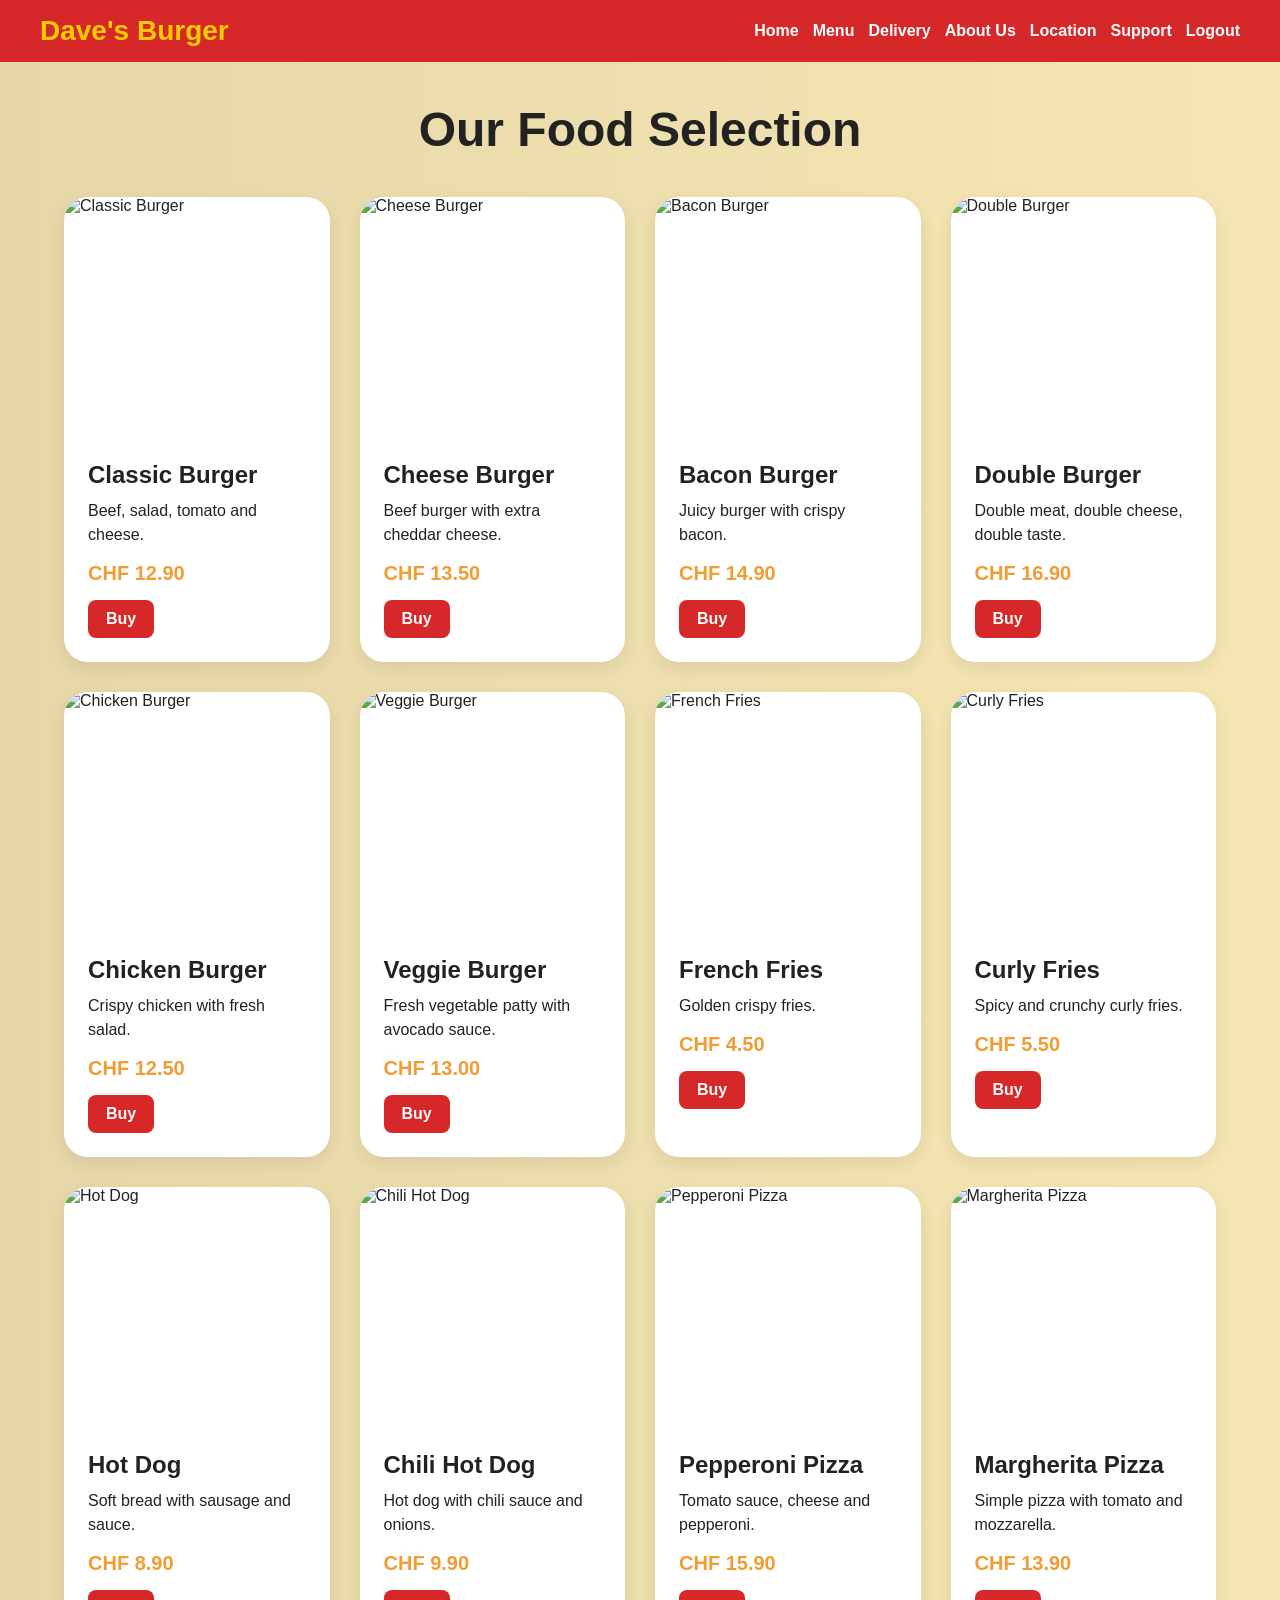
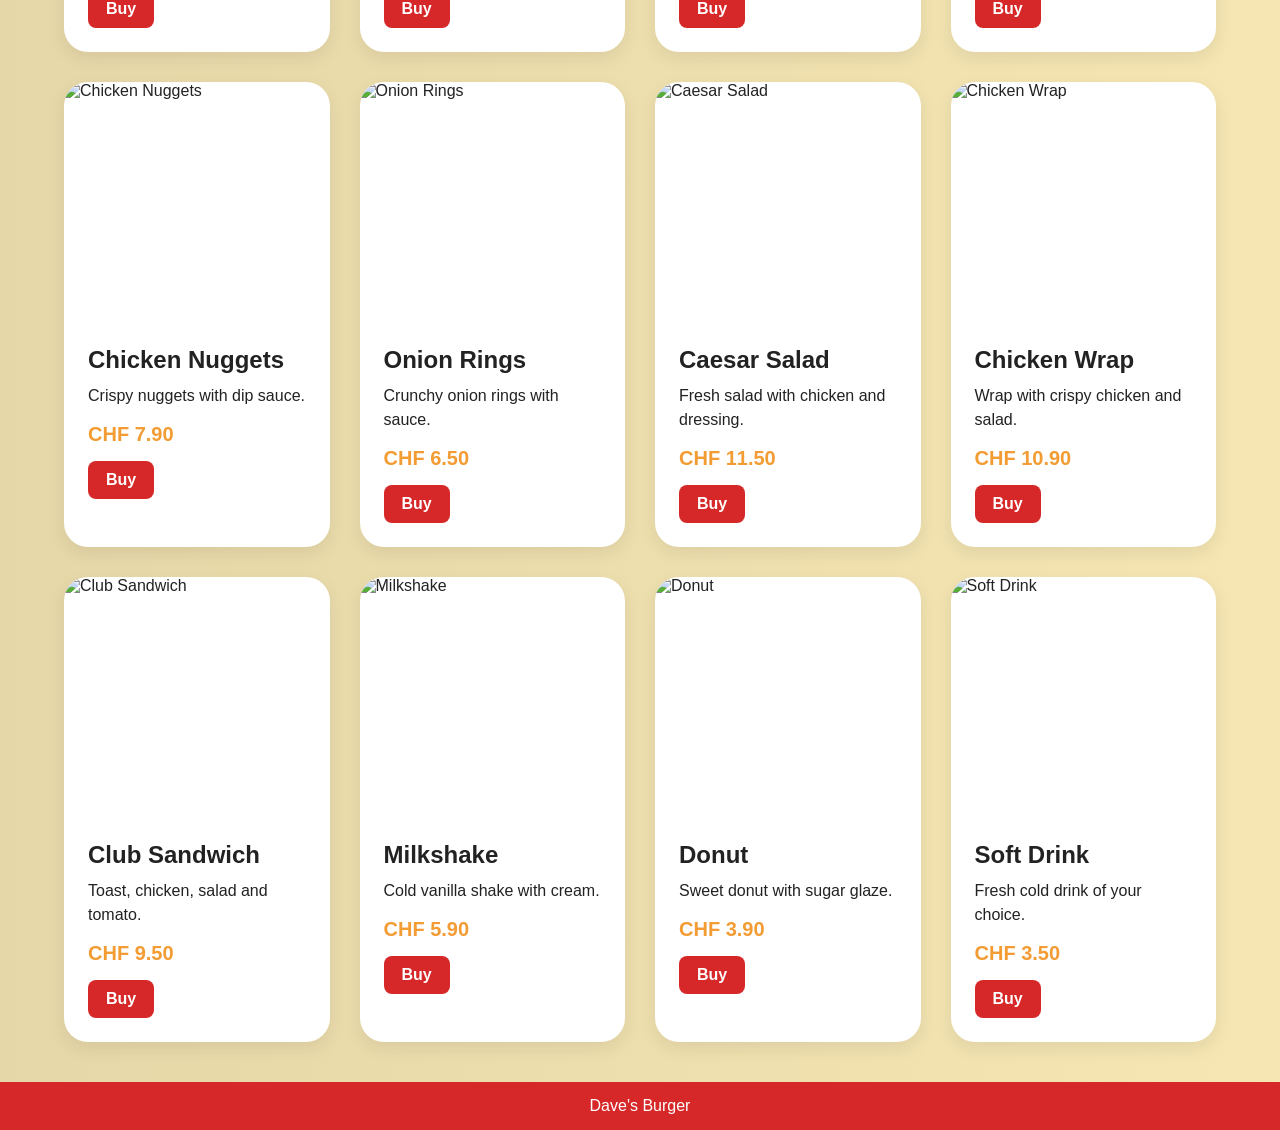
==== menu.html @ 4e35346c "Auftrag3 Update Updated and added Logo Updated the CSS files" ====
<!DOCTYPE html>
<html lang="en">
<head>
  <meta charset="UTF-8" />
  <meta name="viewport" content="width=device-width, initial-scale=1.0" />
  <title>Dave's Burger - Menu</title>
  <link rel="stylesheet" href="style.css" />
</head>
<body>

  <header>
    <div class="navbar">
      <div class="logo"><a href="index.html">Dave's Burger</a></div>
      <nav class="nav-links">
        <a href="index.html">Home</a>
        <a href="menu.html">Menu</a>
        <a href="delivery.html">Delivery</a>
        <a href="about.html">About Us</a>
        <a href="location.html">Location</a>
        <a href="support.html">Support</a>
        <a href="login.html">Logout</a>
      </nav>
    </div>
  </header>

  <section class="menu-section">
    <h1>Our Food Selection</h1>

    <div class="menu-grid">

      <div class="food-card">
        <img src="https://images.unsplash.com/photo-1568901346375-23c9450c58cd?auto=format&fit=crop&w=900&q=80" alt="Classic Burger">
        <div class="food-info">
          <h2>Classic Burger</h2>
          <p>Beef, salad, tomato and cheese.</p>
          <span>CHF 12.90</span>
          <a href="delivery.html" class="buy-btn">Buy</a>
        </div>
      </div>

      <div class="food-card">
        <img src="https://images.unsplash.com/photo-1550317138-10000687a72b?auto=format&fit=crop&w=900&q=80" alt="Cheese Burger">
        <div class="food-info">
          <h2>Cheese Burger</h2>
          <p>Beef burger with extra cheddar cheese.</p>
          <span>CHF 13.50</span>
          <a href="delivery.html" class="buy-btn">Buy</a>
        </div>
      </div>

      <div class="food-card">
        <img src="https://images.unsplash.com/photo-1553979459-d2229ba7433b?auto=format&fit=crop&w=900&q=80" alt="Bacon Burger">
        <div class="food-info">
          <h2>Bacon Burger</h2>
          <p>Juicy burger with crispy bacon.</p>
          <span>CHF 14.90</span>
          <a href="delivery.html" class="buy-btn">Buy</a>
        </div>
      </div>

      <div class="food-card">
        <img src="https://images.unsplash.com/photo-1572802419224-296b0aeee0d9?auto=format&fit=crop&w=900&q=80" alt="Double Burger">
        <div class="food-info">
          <h2>Double Burger</h2>
          <p>Double meat, double cheese, double taste.</p>
          <span>CHF 16.90</span>
          <a href="delivery.html" class="buy-btn">Buy</a>
        </div>
      </div>

      <div class="food-card">
        <img src="https://images.unsplash.com/photo-1606755962773-d324e0a13086?auto=format&fit=crop&w=900&q=80" alt="Chicken Burger">
        <div class="food-info">
          <h2>Chicken Burger</h2>
          <p>Crispy chicken with fresh salad.</p>
          <span>CHF 12.50</span>
          <a href="delivery.html" class="buy-btn">Buy</a>
        </div>
      </div>

      <div class="food-card">
        <img src="https://images.unsplash.com/photo-1520072959219-c595dc870360?auto=format&fit=crop&w=900&q=80" alt="Veggie Burger">
        <div class="food-info">
          <h2>Veggie Burger</h2>
          <p>Fresh vegetable patty with avocado sauce.</p>
          <span>CHF 13.00</span>
          <a href="delivery.html" class="buy-btn">Buy</a>
        </div>
      </div>

      <div class="food-card">
        <img src="https://images.unsplash.com/photo-1576107232684-1279f390859f?auto=format&fit=crop&w=900&q=80" alt="French Fries">
        <div class="food-info">
          <h2>French Fries</h2>
          <p>Golden crispy fries.</p>
          <span>CHF 4.50</span>
          <a href="delivery.html" class="buy-btn">Buy</a>
        </div>
      </div>

      <div class="food-card">
        <img src="https://images.unsplash.com/photo-1639744211482-24a2fd527c6d?auto=format&fit=crop&w=900&q=80" alt="Curly Fries">
        <div class="food-info">
          <h2>Curly Fries</h2>
          <p>Spicy and crunchy curly fries.</p>
          <span>CHF 5.50</span>
          <a href="delivery.html" class="buy-btn">Buy</a>
        </div>
      </div>

      <div class="food-card">
        <img src="https://images.unsplash.com/photo-1612392062798-726b1e9d98c7?auto=format&fit=crop&w=900&q=80" alt="Hot Dog">
        <div class="food-info">
          <h2>Hot Dog</h2>
          <p>Soft bread with sausage and sauce.</p>
          <span>CHF 8.90</span>
          <a href="delivery.html" class="buy-btn">Buy</a>
        </div>
      </div>

      <div class="food-card">
        <img src=".........................................................................................." alt="Chili Hot Dog">
        <div class="food-info">
          <h2>Chili Hot Dog</h2>
          <p>Hot dog with chili sauce and onions.</p>
          <span>CHF 9.90</span>
          <a href="delivery.html" class="buy-btn">Buy</a>
        </div>
      </div>

      <div class="food-card">
        <img src="https://images.unsplash.com/photo-1513104890138-7c749659a591?auto=format&fit=crop&w=900&q=80" alt="Pepperoni Pizza">
        <div class="food-info">
          <h2>Pepperoni Pizza</h2>
          <p>Tomato sauce, cheese and pepperoni.</p>
          <span>CHF 15.90</span>
          <a href="delivery.html" class="buy-btn">Buy</a>
        </div>
      </div>

      <div class="food-card">
        <img src="https://images.unsplash.com/photo-1594007654729-407eedc4be65?auto=format&fit=crop&w=900&q=80" alt="Margherita Pizza">
        <div class="food-info">
          <h2>Margherita Pizza</h2>
          <p>Simple pizza with tomato and mozzarella.</p>
          <span>CHF 13.90</span>
          <a href="delivery.html" class="buy-btn">Buy</a>
        </div>
      </div>

      <div class="food-card">
        <img src="........................................................................................." alt="Chicken Nuggets">
        <div class="food-info">
          <h2>Chicken Nuggets</h2>
          <p>Crispy nuggets with dip sauce.</p>
          <span>CHF 7.90</span>
          <a href="delivery.html" class="buy-btn">Buy</a>
        </div>
      </div>

      <div class="food-card">
        <img src="https://images.unsplash.com/photo-1639024471283-03518883512d?auto=format&fit=crop&w=900&q=80" alt="Onion Rings">
        <div class="food-info">
          <h2>Onion Rings</h2>
          <p>Crunchy onion rings with sauce.</p>
          <span>CHF 6.50</span>
          <a href="delivery.html" class="buy-btn">Buy</a>
        </div>
      </div>

      <div class="food-card">
        <img src="https://images.unsplash.com/photo-1546793665-c74683f339c1?auto=format&fit=crop&w=900&q=80" alt="Caesar Salad">
        <div class="food-info">
          <h2>Caesar Salad</h2>
          <p>Fresh salad with chicken and dressing.</p>
          <span>CHF 11.50</span>
          <a href="delivery.html" class="buy-btn">Buy</a>
        </div>
      </div>

      <div class="food-card">
        <img src="............................................................................" alt="Chicken Wrap">
        <div class="food-info">
          <h2>Chicken Wrap</h2>
          <p>Wrap with crispy chicken and salad.</p>
          <span>CHF 10.90</span>
          <a href="delivery.html" class="buy-btn">Buy</a>
        </div>
      </div>

      <div class="food-card">
        <img src="https://images.unsplash.com/photo-1528735602780-2552fd46c7af?auto=format&fit=crop&w=900&q=80" alt="Club Sandwich">
        <div class="food-info">
          <h2>Club Sandwich</h2>
          <p>Toast, chicken, salad and tomato.</p>
          <span>CHF 9.50</span>
          <a href="delivery.html" class="buy-btn">Buy</a>
        </div>
      </div>

      <div class="food-card">
        <img src="..........................................................................." alt="Milkshake">
        <div class="food-info">
          <h2>Milkshake</h2>
          <p>Cold vanilla shake with cream.</p>
          <span>CHF 5.90</span>
          <a href="delivery.html" class="buy-btn">Buy</a>
        </div>
      </div>

      <div class="food-card">
        <img src="https://images.unsplash.com/photo-1551024601-bec78aea704b?auto=format&fit=crop&w=900&q=80" alt="Donut">
        <div class="food-info">
          <h2>Donut</h2>
          <p>Sweet donut with sugar glaze.</p>
          <span>CHF 3.90</span>
          <a href="delivery.html" class="buy-btn">Buy</a>
        </div>
      </div>

      <div class="food-card">
        <img src="https://images.unsplash.com/photo-1629203851122-3726ecdf080e?auto=format&fit=crop&w=900&q=80" alt="Soft Drink">
        <div class="food-info">
          <h2>Soft Drink</h2>
          <p>Fresh cold drink of your choice.</p>
          <span>CHF 3.50</span>
          <a href="delivery.html" class="buy-btn">Buy</a>
        </div>
      </div>

    </div>
  </section>

  <footer>
    <p>Dave's Burger</p>
  </footer>

</body>
</html>
---- style.css ----
* {
  margin: 0;
  padding: 0;
  box-sizing: border-box;
  font-family: Arial, sans-serif;
}

body {
  background: linear-gradient(to right, #e6d7a8, #f5e6b3);
  color: #222;
}

/* ---------- NAVBAR ---------- */

header {
  background-color: #d62828;
  padding: 15px 20px;
}

.navbar {
  max-width: 1200px;
  margin: 0 auto;
  display: flex;
  justify-content: space-between;
  align-items: center;
  flex-wrap: wrap;
}

.logo a {
  color: #ffcc00;
  font-size: 28px;
  font-weight: bold;
  text-decoration: none;
}

.nav-links {
  display: flex;
  gap: 14px;
  flex-wrap: wrap;
}

.nav-links a {
  color: white;
  text-decoration: none;
  font-weight: bold;
}

.nav-links a:hover {
  text-decoration: underline;
}

/* ---------- HERO ---------- */

.hero-box {
  height: 260px;
  background-color: #f7b801;
  display: flex;
  justify-content: center;
  align-items: center;
  text-align: center;
}

.hero-box h1 {
  font-size: 48px;
  color: #d62828;
}

.hero-box p {
  font-size: 20px;
  margin-top: 10px;
}

/* ---------- BUTTON ---------- */

.btn {
  background-color: #d62828;
  color: white;
  padding: 10px 18px;
  text-decoration: none;
  font-weight: bold;
  border-radius: 8px;
  display: inline-block;
  margin-top: 10px;
}

.btn:hover {
  background-color: #a91e1e;
}

/* ---------- HOME ---------- */

.section-title {
  text-align: center;
  padding: 25px;
  font-size: 32px;
  color: #222;
}

.offer-list {
  width: 90%;
  max-width: 900px;
  margin: auto;
}

.offer-box {
  background: white;
  border-radius: 20px;
  padding: 25px;
  margin-bottom: 20px;
  text-align: center;
  box-shadow: 0 6px 15px rgba(0,0,0,0.1);
}

/* ---------- MENU ---------- */

.menu-section {
  width: 90%;
  max-width: 1400px;
  margin: 40px auto;
}

.menu-section h1 {
  text-align: center;
  font-size: 48px;
  margin-bottom: 40px;
}

.menu-grid {
  display: grid;
  grid-template-columns: repeat(4, 1fr);
  gap: 30px;
}

.food-card {
  background-color: #ffffff;
  border-radius: 24px;
  overflow: hidden;
  box-shadow: 0 6px 18px rgba(0, 0, 0, 0.08);
  transition: transform 0.3s ease, box-shadow 0.3s ease;
}

.food-card img {
  width: 100%;
  height: 240px;
  object-fit: cover;
  display: block;
  transition: transform 0.3s ease;
}

.food-info {
  padding: 24px;
}

.food-info h2 {
  font-size: 24px;
  margin-bottom: 10px;
}

.food-info p {
  font-size: 16px;
  margin-bottom: 15px;
  line-height: 1.5;
}

.food-info span {
  display: block;
  font-size: 20px;
  font-weight: bold;
  color: #f39c34;
  margin-bottom: 15px;
}

.buy-btn {
  display: inline-block;
  background-color: #d62828;
  color: white;
  padding: 10px 18px;
  border-radius: 8px;
  text-decoration: none;
  font-weight: bold;
}

.food-card:hover {
  transform: translateY(-12px) scale(1.02);
  box-shadow: 0 18px 28px rgba(0, 0, 0, 0.18);
}

.food-card:hover img {
  transform: scale(1.05);
}

.buy-btn:hover {
  background-color: #a91e1e;
}

/* ---------- LOGIN ---------- */

.center-page {
  min-height: 100vh;
  display: flex;
  justify-content: center;
  align-items: center;
}

.login-box {
  width: 90%;
  max-width: 400px;
  background: white;
  padding: 30px;
  border-radius: 20px;
  border: 3px solid #d62828;
  text-align: center;
}

.login-box h1 {
  margin-bottom: 20px;
  color: #d62828;
}

form {
  display: flex;
  flex-direction: column;
  gap: 15px;
}

input,
textarea,
select {
  width: 100%;
  padding: 12px 14px;
  border: 2px solid #f7b801;
  border-radius: 10px;
  font-size: 16px;
  background-color: #fffdf7;
}

button {
  padding: 12px;
  background: #d62828;
  color: white;
  border: none;
  border-radius: 10px;
  font-weight: bold;
  cursor: pointer;
}

button:hover {
  background: #a91e1e;
}

.small-link {
  margin-top: 15px;
}

.small-link a {
  color: #d62828;
  text-decoration: none;
  font-weight: bold;
}

.small-link a:hover {
  text-decoration: underline;
}

/* ---------- ABOUT / LOCATION ---------- */

.about-section,
.info-section {
  width: 90%;
  max-width: 900px;
  margin: 60px auto;
  text-align: center;
}

.about-section h1,
.info-section h1,
.form-section h1 {
  font-size: 42px;
  margin-bottom: 25px;
}

.about-text,
.info-text,
.form-text {
  font-size: 18px;
  line-height: 1.7;
  margin-bottom: 20px;
  text-align: center;
}

.team-box,
.info-box {
  margin-top: 40px;
  padding: 22px;
  background: white;
  border-radius: 15px;
  box-shadow: 0 6px 15px rgba(0,0,0,0.1);
}

.team-box p,
.info-box p {
  margin-bottom: 10px;
  font-size: 18px;
}

/* ---------- SUPPORT / DELIVERY ---------- */

.form-section {
  width: 90%;
  max-width: 760px;
  margin: 60px auto;
  text-align: center;
}

.form-card {
  margin: 30px auto 0 auto;
  max-width: 520px;
  background: white;
  padding: 28px;
  border-radius: 18px;
  box-shadow: 0 6px 15px rgba(0,0,0,0.1);
}

.nice-form {
  display: flex;
  flex-direction: column;
  gap: 14px;
}

.nice-form input,
.nice-form textarea,
.nice-form select {
  max-width: 100%;
}

.nice-form textarea {
  resize: vertical;
  min-height: 120px;
}

/* ---------- FOOTER ---------- */

footer {
  background-color: #d62828;
  color: white;
  text-align: center;
  padding: 15px;
  margin-top: 30px;
}

/* ---------- RESPONSIVE ---------- */

@media (max-width: 1200px) {
  .menu-grid {
    grid-template-columns: repeat(3, 1fr);
  }
}

@media (max-width: 900px) {
  .menu-grid {
    grid-template-columns: repeat(2, 1fr);
  }

  .hero-box h1 {
    font-size: 38px;
  }

  .about-section h1,
  .info-section h1,
  .form-section h1,
  .menu-section h1 {
    font-size: 34px;
  }
}

@media (max-width: 600px) {
  .menu-grid {
    grid-template-columns: 1fr;
  }

  .hero-box {
    height: 200px;
    padding: 20px;
  }

  .hero-box h1 {
    font-size: 30px;
  }

  .hero-box p {
    font-size: 16px;
  }

  .navbar {
    flex-direction: column;
    gap: 10px;
  }

  .nav-links {
    justify-content: center;
  }

  .about-text,
  .info-text,
  .form-text {
    font-size: 16px;
  }

  .form-card {
    padding: 20px;
  }
}
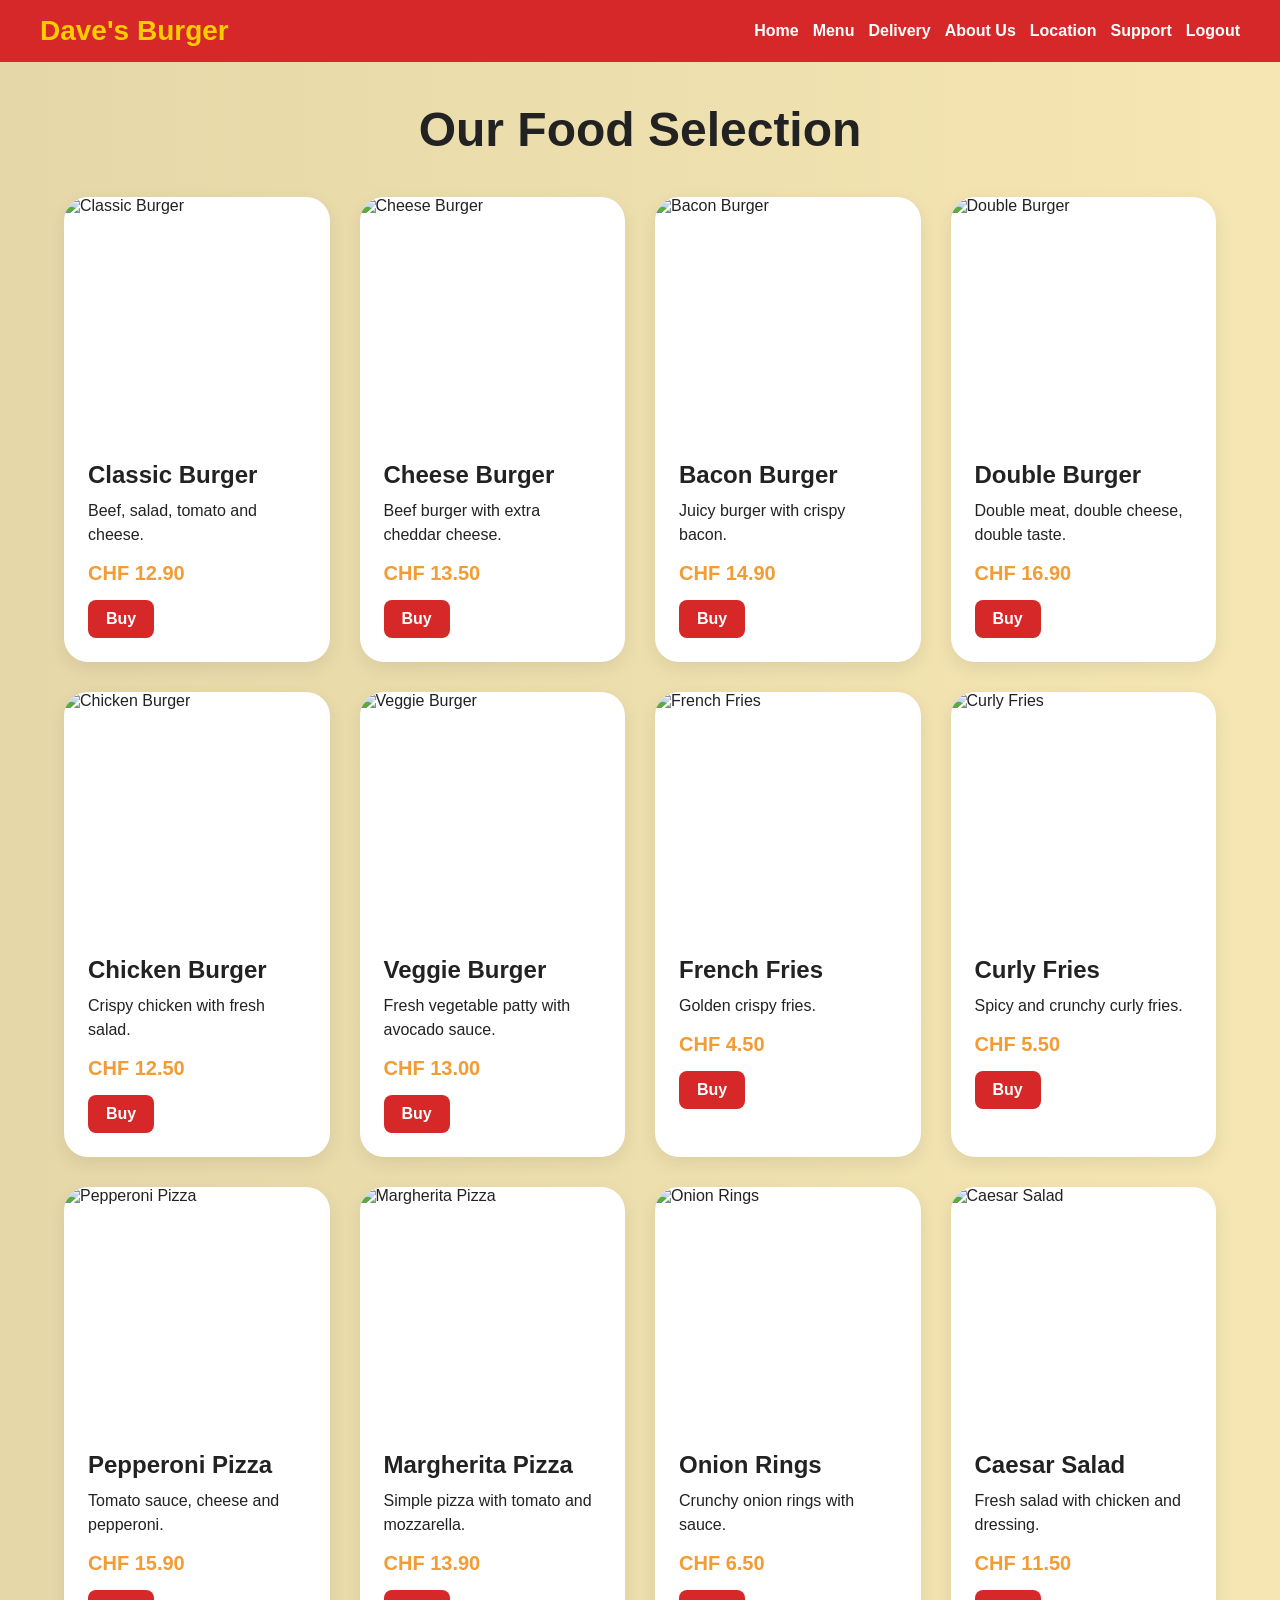
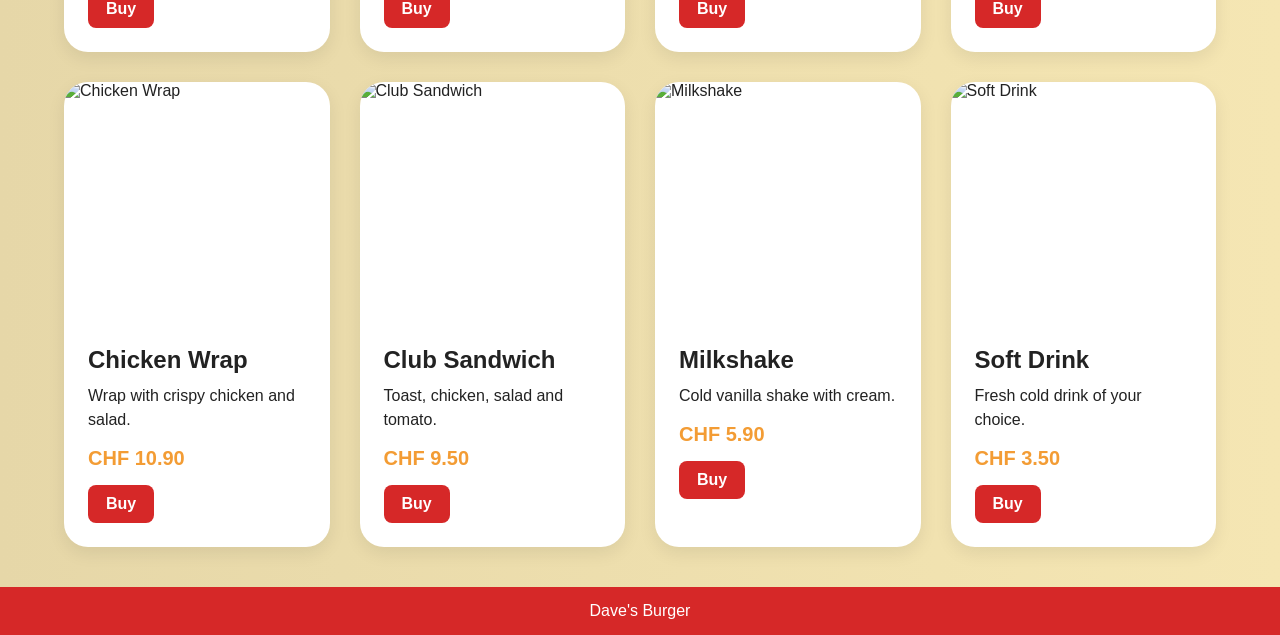
==== commit 274b5a54: "Update menu.html Added Pictures to my project and deleted Donut, Chicken nuggets, Chilli Hot Dog and" ====
--- a/menu.html
+++ b/menu.html
@@ -99,31 +99,11 @@
       </div>
 
       <div class="food-card">
-        <img src="https://images.unsplash.com/photo-1639744211482-24a2fd527c6d?auto=format&fit=crop&w=900&q=80" alt="Curly Fries">
+        <img src="https://static.thedaringkitchen.com/wp-content/uploads/2020/09/curly-fries-recipe.jpg" alt="Curly Fries">
         <div class="food-info">
           <h2>Curly Fries</h2>
           <p>Spicy and crunchy curly fries.</p>
           <span>CHF 5.50</span>
-          <a href="delivery.html" class="buy-btn">Buy</a>
-        </div>
-      </div>
-
-      <div class="food-card">
-        <img src="https://images.unsplash.com/photo-1612392062798-726b1e9d98c7?auto=format&fit=crop&w=900&q=80" alt="Hot Dog">
-        <div class="food-info">
-          <h2>Hot Dog</h2>
-          <p>Soft bread with sausage and sauce.</p>
-          <span>CHF 8.90</span>
-          <a href="delivery.html" class="buy-btn">Buy</a>
-        </div>
-      </div>
-
-      <div class="food-card">
-        <img src=".........................................................................................." alt="Chili Hot Dog">
-        <div class="food-info">
-          <h2>Chili Hot Dog</h2>
-          <p>Hot dog with chili sauce and onions.</p>
-          <span>CHF 9.90</span>
           <a href="delivery.html" class="buy-btn">Buy</a>
         </div>
       </div>
@@ -149,16 +129,6 @@
       </div>
 
       <div class="food-card">
-        <img src="........................................................................................." alt="Chicken Nuggets">
-        <div class="food-info">
-          <h2>Chicken Nuggets</h2>
-          <p>Crispy nuggets with dip sauce.</p>
-          <span>CHF 7.90</span>
-          <a href="delivery.html" class="buy-btn">Buy</a>
-        </div>
-      </div>
-
-      <div class="food-card">
         <img src="https://images.unsplash.com/photo-1639024471283-03518883512d?auto=format&fit=crop&w=900&q=80" alt="Onion Rings">
         <div class="food-info">
           <h2>Onion Rings</h2>
@@ -179,7 +149,7 @@
       </div>
 
       <div class="food-card">
-        <img src="............................................................................" alt="Chicken Wrap">
+        <img src="https://images.unsplash.com/photo-1565299507177-b0ac66763828?auto=format&fit=crop&w=900&q=80" alt="Chicken Wrap">
         <div class="food-info">
           <h2>Chicken Wrap</h2>
           <p>Wrap with crispy chicken and salad.</p>
@@ -199,21 +169,11 @@
       </div>
 
       <div class="food-card">
-        <img src="..........................................................................." alt="Milkshake">
+        <img src="https://images.unsplash.com/photo-1572490122747-3968b75cc699?auto=format&fit=crop&w=900&q=80" alt="Milkshake">
         <div class="food-info">
           <h2>Milkshake</h2>
           <p>Cold vanilla shake with cream.</p>
           <span>CHF 5.90</span>
-          <a href="delivery.html" class="buy-btn">Buy</a>
-        </div>
-      </div>
-
-      <div class="food-card">
-        <img src="https://images.unsplash.com/photo-1551024601-bec78aea704b?auto=format&fit=crop&w=900&q=80" alt="Donut">
-        <div class="food-info">
-          <h2>Donut</h2>
-          <p>Sweet donut with sugar glaze.</p>
-          <span>CHF 3.90</span>
           <a href="delivery.html" class="buy-btn">Buy</a>
         </div>
       </div>
